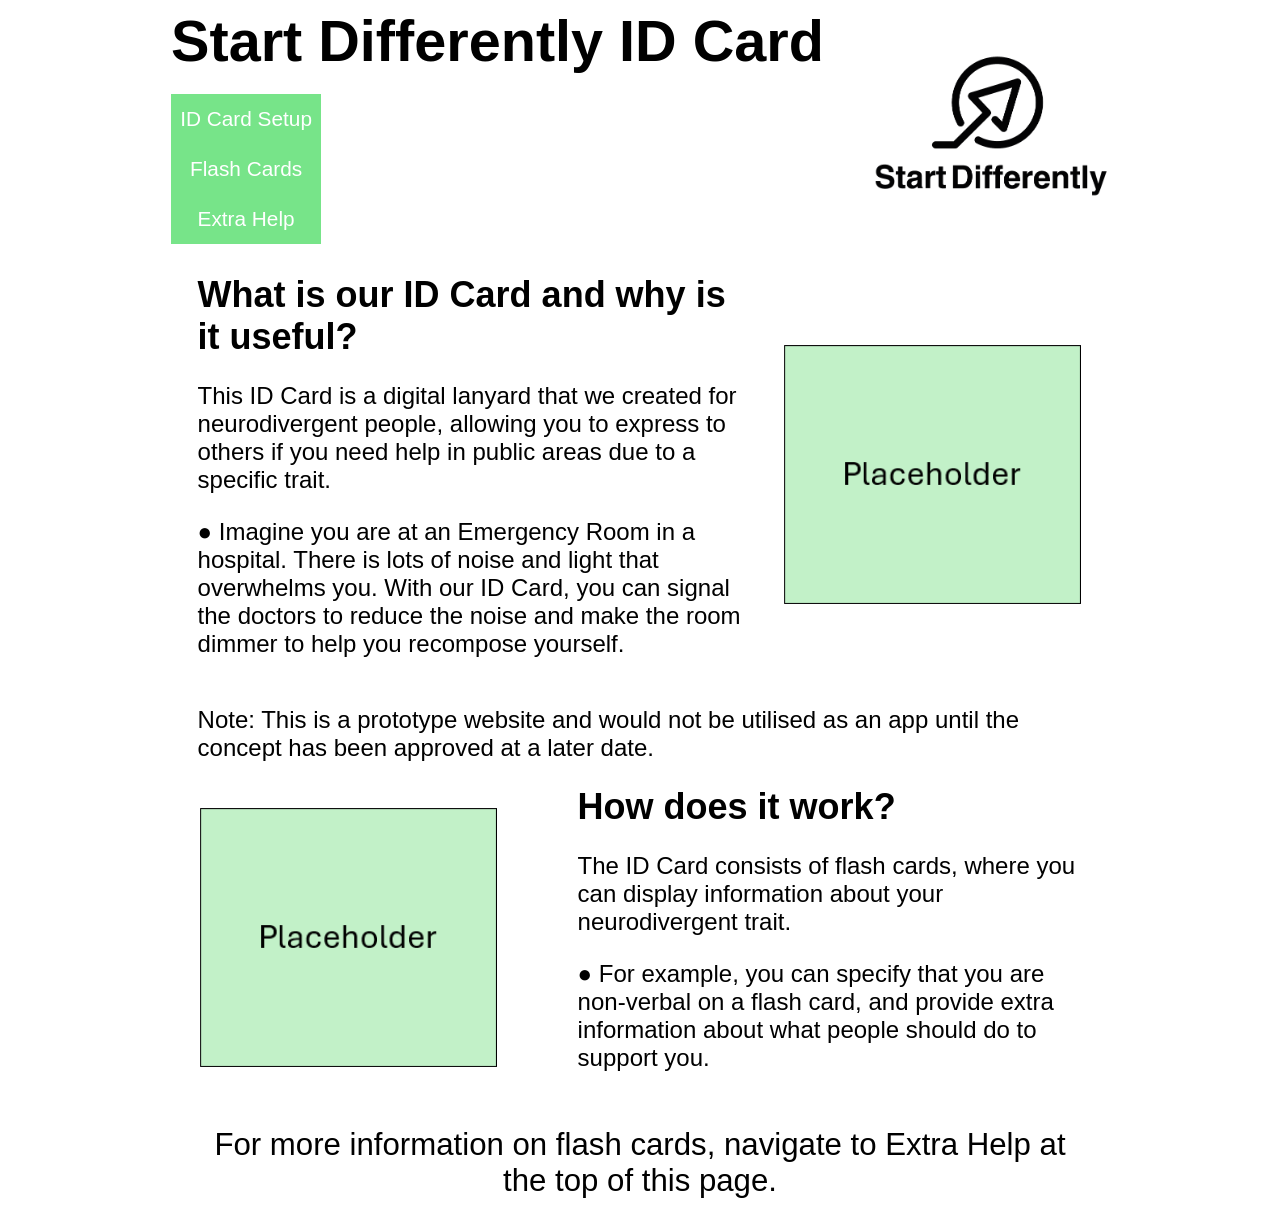
==== index.html @ ea92e4da "Update navigation links and class names in header" ====
<!DOCTYPE html>

<html lang="en">
  <head>
    <meta charset="UTF-8">
    <link href="styles-home&help.css" rel="stylesheet">
    <title>ID Card Home Page</title>
  </head>
  <body>
    <header>
      <div class="header">
        <div class="title">
            <h1>Start Differently ID Card</h1>
            <div class="nav-links">
              <a class="link-btn" href="prototype_setup.html">ID Card Setup</a>
              <a class="link-btn" href="prototype_flash_display.html">Flash Cards</a>
              <a class="link-btn" href="prototype_flash_help.html">Extra Help</a>
            </div>
        </div>
        <img class="logo" src="SD_LOGO_CENTRE_ALIGN_CMYK_BLACK.png">
      </div>
    </header>
    <main>
      <div class="id-card-area">
        <div class="id-description">
          <h2>What is our ID Card and why is it useful?</h2>
          <p>This ID Card is a digital lanyard that we created for neurodivergent people, allowing
            you to express to others if you need help in public areas due to a specific trait.</p>
          <p>● Imagine you are at an Emergency Room in a hospital. There is lots of noise and light that
            overwhelms you. With our ID Card, you can signal the doctors to reduce the noise and make
            the room dimmer to help you recompose yourself.</p>
        </div>
        <div class="id-image">
          <img src="placeholder.png" alt="A lanyard with an ID Card.">
        </div>
      </div>
      <p><emp>Note: This is a prototype website and would not be utilised as an app until the concept 
        has been approved at a later date.</emp></p>

      <div class="flash-card-explanation">
        <div class="flash-image">
          <img src="placeholder.png" alt="A flash card with some information.">
        </div>
        <div class="flash-description">
          <h2>How does it work?</h2>
          <p>The ID Card consists of flash cards, where you can display information about your 
            neurodivergent trait.</p>
          <p>● For example, you can specify that you are non-verbal on a flash card, and provide 
            extra information about what people should do to support you.</p>
        </div>
      </div>
      <p class="attentive">For more information on flash cards, navigate to <emp>Extra Help</emp> at the top of this page.</p>
    </main>
  </body>
</html>
---- styles-home&help.css ----
body {
  font-family: Arial, sans-serif;
  font-size: 1.8rem;
}

main {
  width: 70%;
  margin: 30px auto;
  font-size: 1.5rem;
}

header {
  width: 100%;
}

.header, .id-card-area, .flash-card-explanation {
  display: flex;
  flex-direction: row;
}

.header {
  display: flex;
  flex-direction: row;
  align-items: center;
  justify-content: center;
  gap: 50px;
  width: 1000px;
  margin: 0 auto;
}

.title {
  display: flex;
  flex-direction: column;
  align-items: flex-start;
  gap: 20px;
}

.title h1 {
  margin: 0;
}

.home-nav-links {
  display: flex;
  gap: 12px;
}

.link-btn {
  display: flex;
  align-items: center;
  justify-content: center;
  text-decoration: none;
  cursor: pointer;
  background-color: rgb(119, 228, 137);
  color: white;
  padding: 0;
  width: 150px;
  height: 50px;
  font-size: 1.3rem;
  transition: background-color 0.3s;
}

.link-btn:hover {
  background-color: rgb(27, 244, 63);
}

.logo {
  width: 235px;
  height: auto;
  flex-shrink: 0;
}

img:not(.logo, .img-info) {
  width: 300px;
  height: auto;
}

.img-info {
  width: 700px;
  height: auto;
  display: block;
  margin: 0 auto;
}

.id-card-area {
  gap: 40px;
}

.flash-card-explanation {
  gap: 80px;
}

.id-card-area, .flash-card-explanation {
  display: flex;
  align-items: center;
}

.id-description, .flash-description {
  width: 70%;
}

.attentive {
  font-size: 1.3em;
  text-align: center;
}

hr {
  border: none;
  height: 5px;
  background: linear-gradient(to right, white, grey, white);
}

.align {
  display: flex;
  align-items: center;
  gap: 20px;
}

.align, h2 {
  margin: 0;
}

.circle {
  width: 50px;
  height: 50px;
  background: rgb(156, 241, 129);
  border-radius: 50%;
  display: flex;
  align-items: center;
  justify-content: center;
}

.gap {
  display: flex;
  flex-direction: column;
  gap: 50px;
}
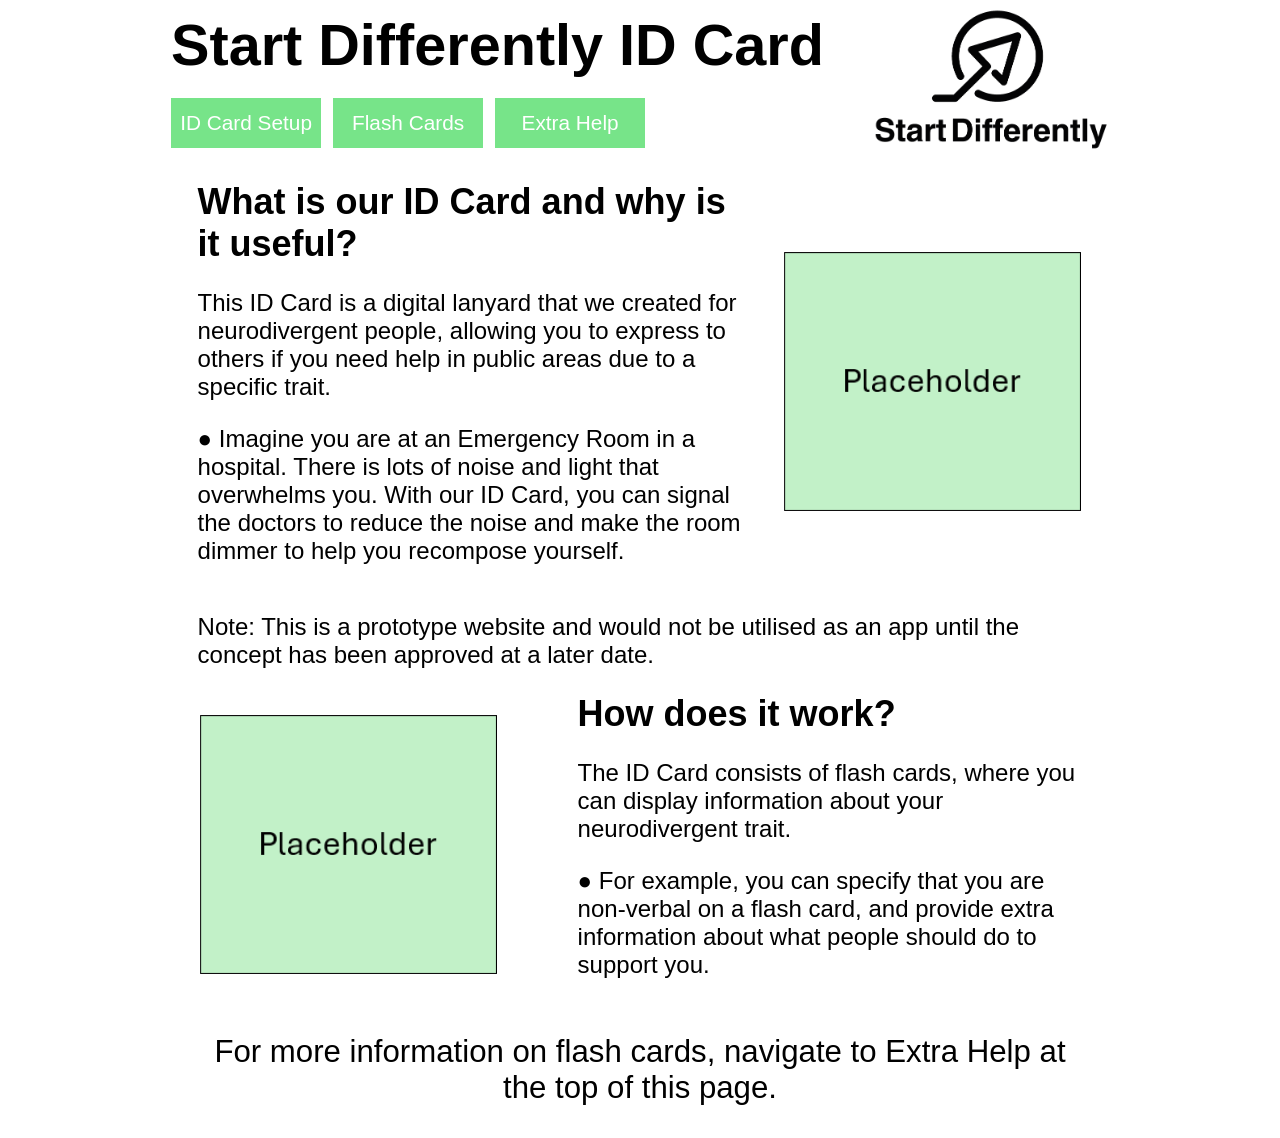
==== commit 9b11d121: "Rename nav-links to home-nav-links" ====
--- a/index.html
+++ b/index.html
@@ -11,7 +11,7 @@
       <div class="header">
         <div class="title">
             <h1>Start Differently ID Card</h1>
-            <div class="nav-links">
+            <div class="home-nav-links">
               <a class="link-btn" href="prototype_setup.html">ID Card Setup</a>
               <a class="link-btn" href="prototype_flash_display.html">Flash Cards</a>
               <a class="link-btn" href="prototype_flash_help.html">Extra Help</a>
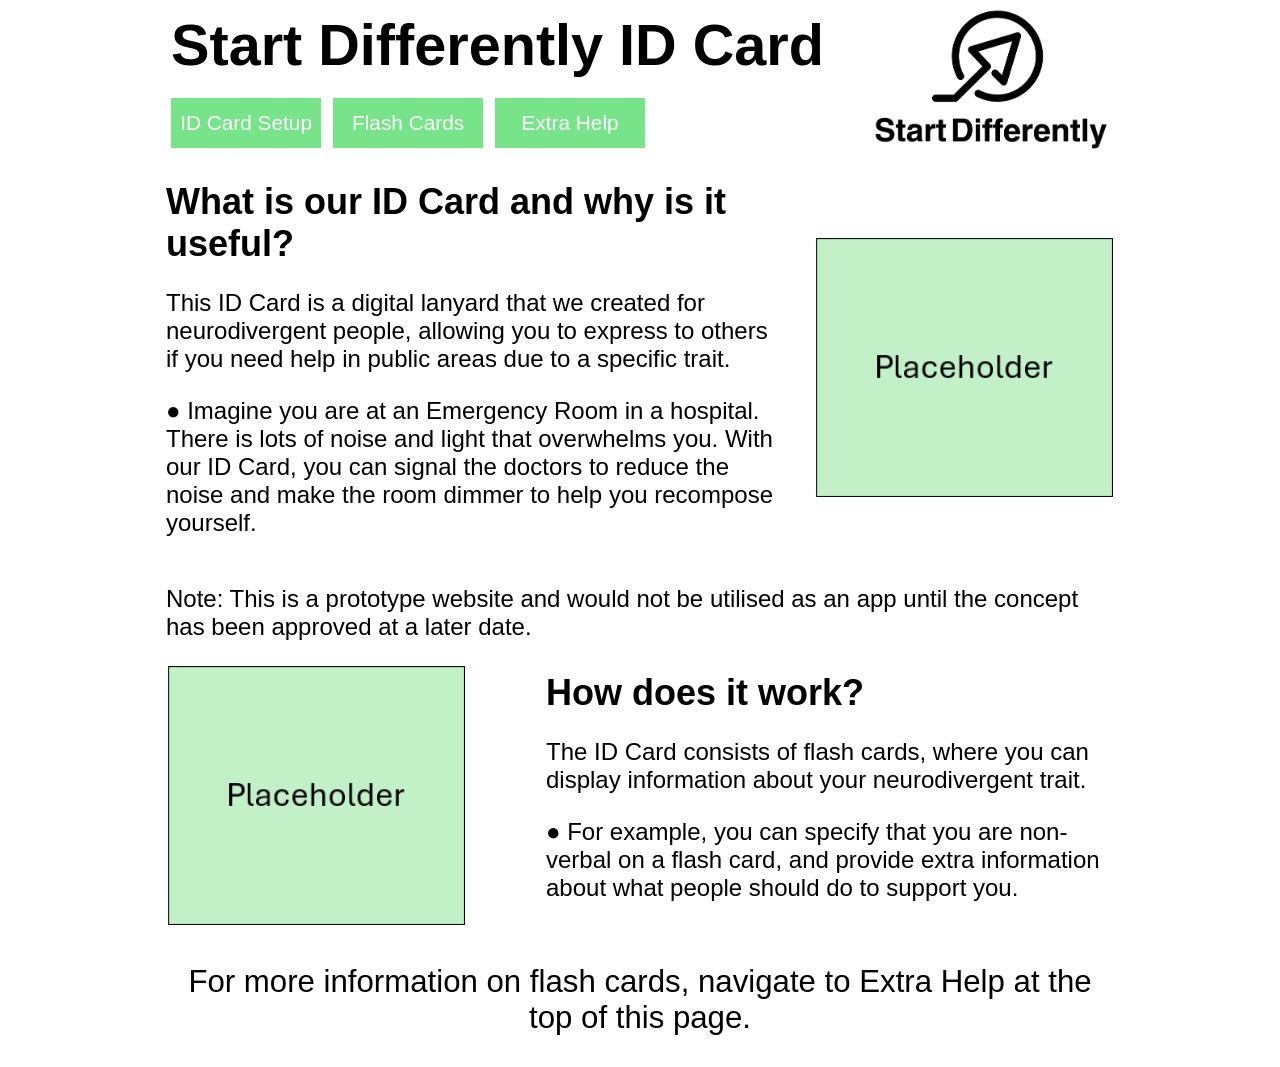
==== commit f9fea204: "Change title to 'StartDifferently ID Card'" ====
--- a/index.html
+++ b/index.html
@@ -4,7 +4,7 @@
   <head>
     <meta charset="UTF-8">
     <link href="styles-home&help.css" rel="stylesheet">
-    <title>ID Card Home Page</title>
+    <title>StartDifferently ID Card</title>
   </head>
   <body>
     <header>
--- a/styles-home&help.css
+++ b/styles-home&help.css
@@ -4,7 +4,7 @@
 }
 
 main {
-  width: 70%;
+  width: 75%;
   margin: 30px auto;
   font-size: 1.5rem;
 }
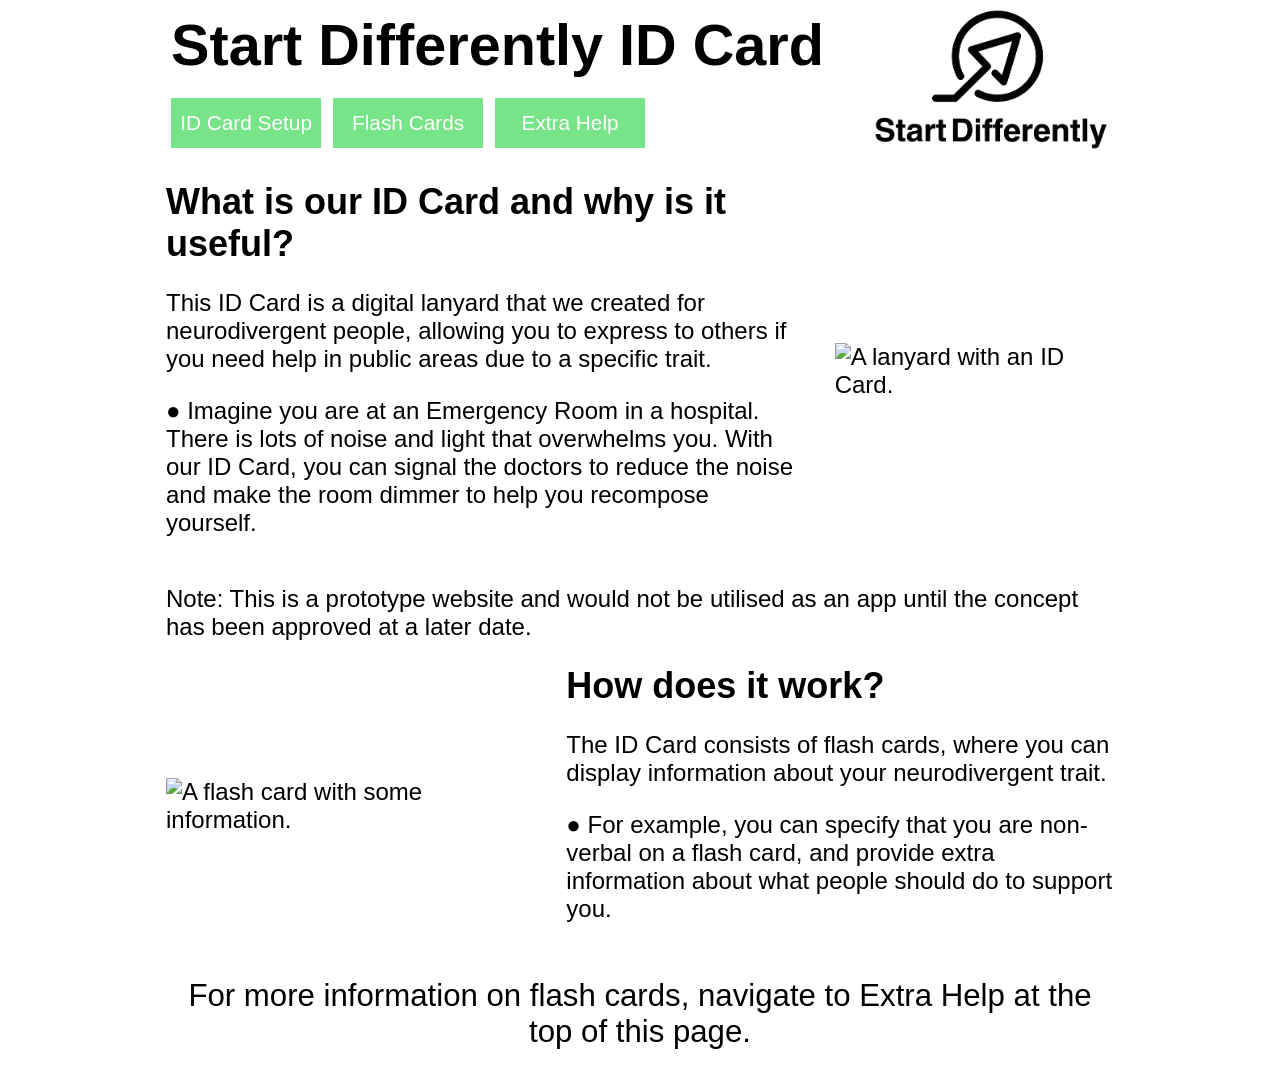
==== commit 22fba6e6: "Update image sources in index.html" ====
--- a/index.html
+++ b/index.html
@@ -31,7 +31,7 @@
             the room dimmer to help you recompose yourself.</p>
         </div>
         <div class="id-image">
-          <img src="placeholder.png" alt="A lanyard with an ID Card.">
+          <img src="lanyard.png" alt="A lanyard with an ID Card.">
         </div>
       </div>
       <p><emp>Note: This is a prototype website and would not be utilised as an app until the concept 
@@ -39,7 +39,7 @@
 
       <div class="flash-card-explanation">
         <div class="flash-image">
-          <img src="placeholder.png" alt="A flash card with some information.">
+          <img src="flash-card.png" alt="A flash card with some information.">
         </div>
         <div class="flash-description">
           <h2>How does it work?</h2>
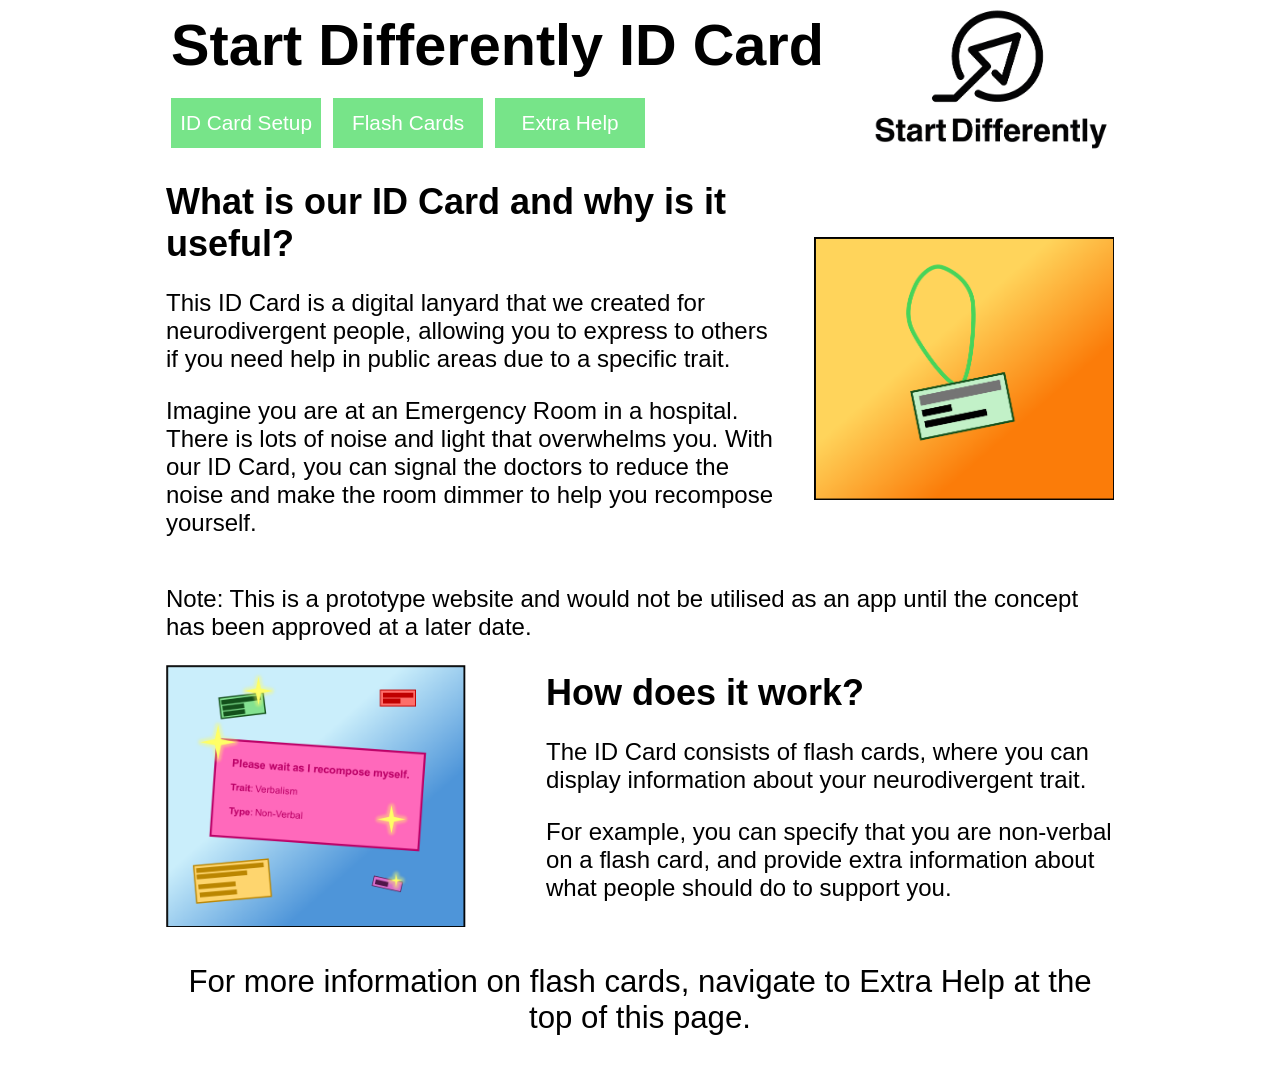
==== commit d18c67d8: "Fix formatting issues in ID Card description" ====
--- a/index.html
+++ b/index.html
@@ -26,7 +26,7 @@
           <h2>What is our ID Card and why is it useful?</h2>
           <p>This ID Card is a digital lanyard that we created for neurodivergent people, allowing
             you to express to others if you need help in public areas due to a specific trait.</p>
-          <p>● Imagine you are at an Emergency Room in a hospital. There is lots of noise and light that
+          <p>Imagine you are at an Emergency Room in a hospital. There is lots of noise and light that
             overwhelms you. With our ID Card, you can signal the doctors to reduce the noise and make
             the room dimmer to help you recompose yourself.</p>
         </div>
@@ -45,7 +45,7 @@
           <h2>How does it work?</h2>
           <p>The ID Card consists of flash cards, where you can display information about your 
             neurodivergent trait.</p>
-          <p>● For example, you can specify that you are non-verbal on a flash card, and provide 
+          <p>For example, you can specify that you are non-verbal on a flash card, and provide 
             extra information about what people should do to support you.</p>
         </div>
       </div>
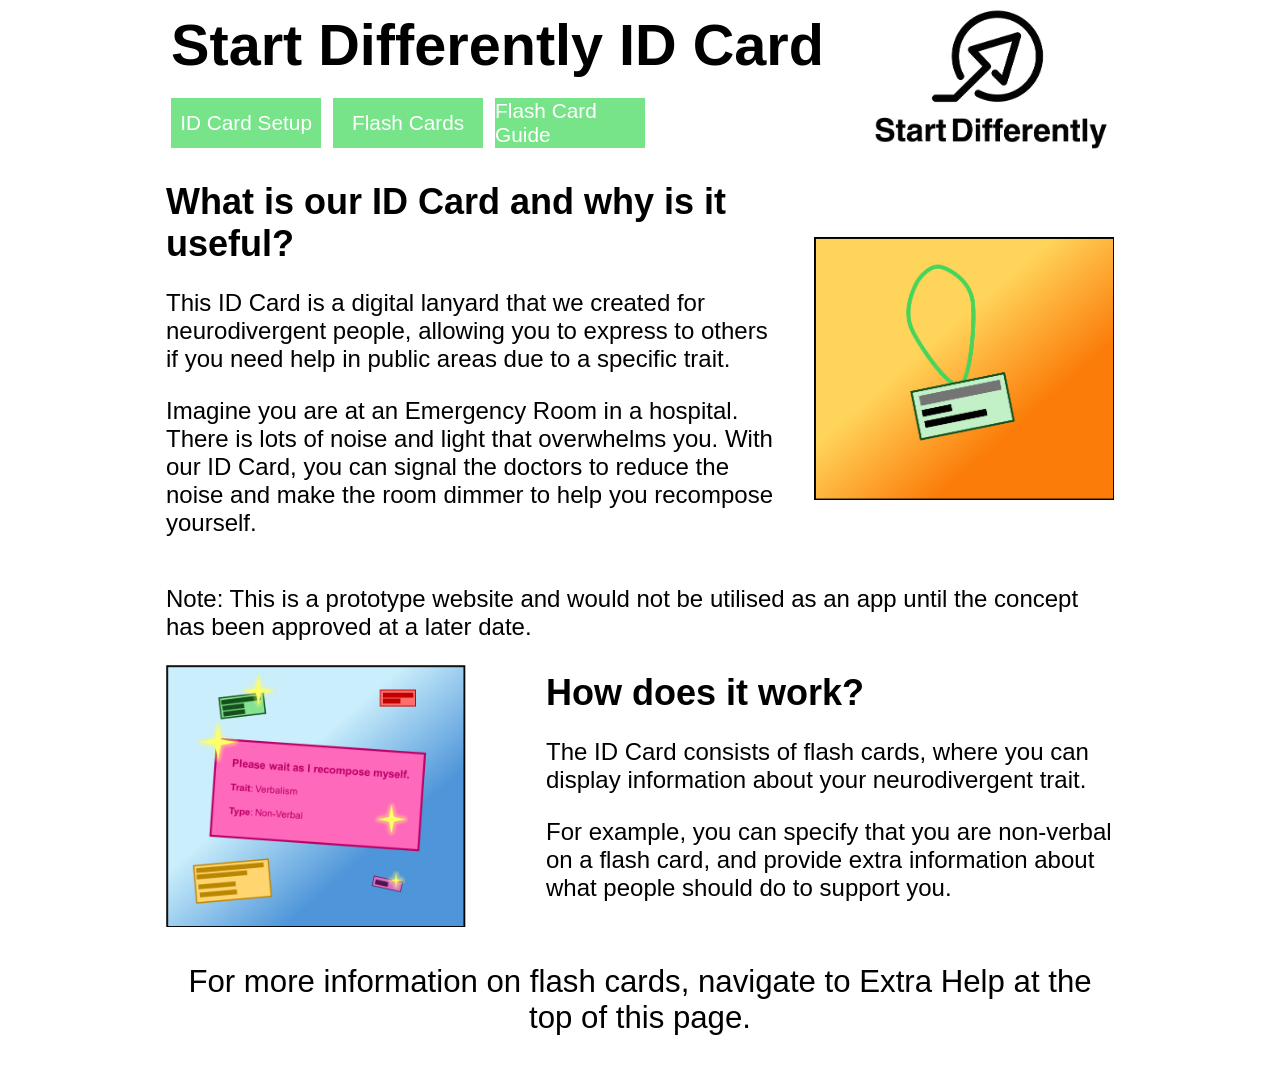
==== commit bd623f3c: "Rename 'Extra Help' link to 'Flash Card Guide'" ====
--- a/index.html
+++ b/index.html
@@ -14,7 +14,7 @@
             <div class="home-nav-links">
               <a class="link-btn" href="prototype_setup.html">ID Card Setup</a>
               <a class="link-btn" href="prototype_flash_display.html">Flash Cards</a>
-              <a class="link-btn" href="prototype_flash_help.html">Extra Help</a>
+              <a class="link-btn font-ui" href="prototype_flash_help.html">Flash Card Guide</a>
             </div>
         </div>
         <img class="logo" src="SD_LOGO_CENTRE_ALIGN_CMYK_BLACK.png">
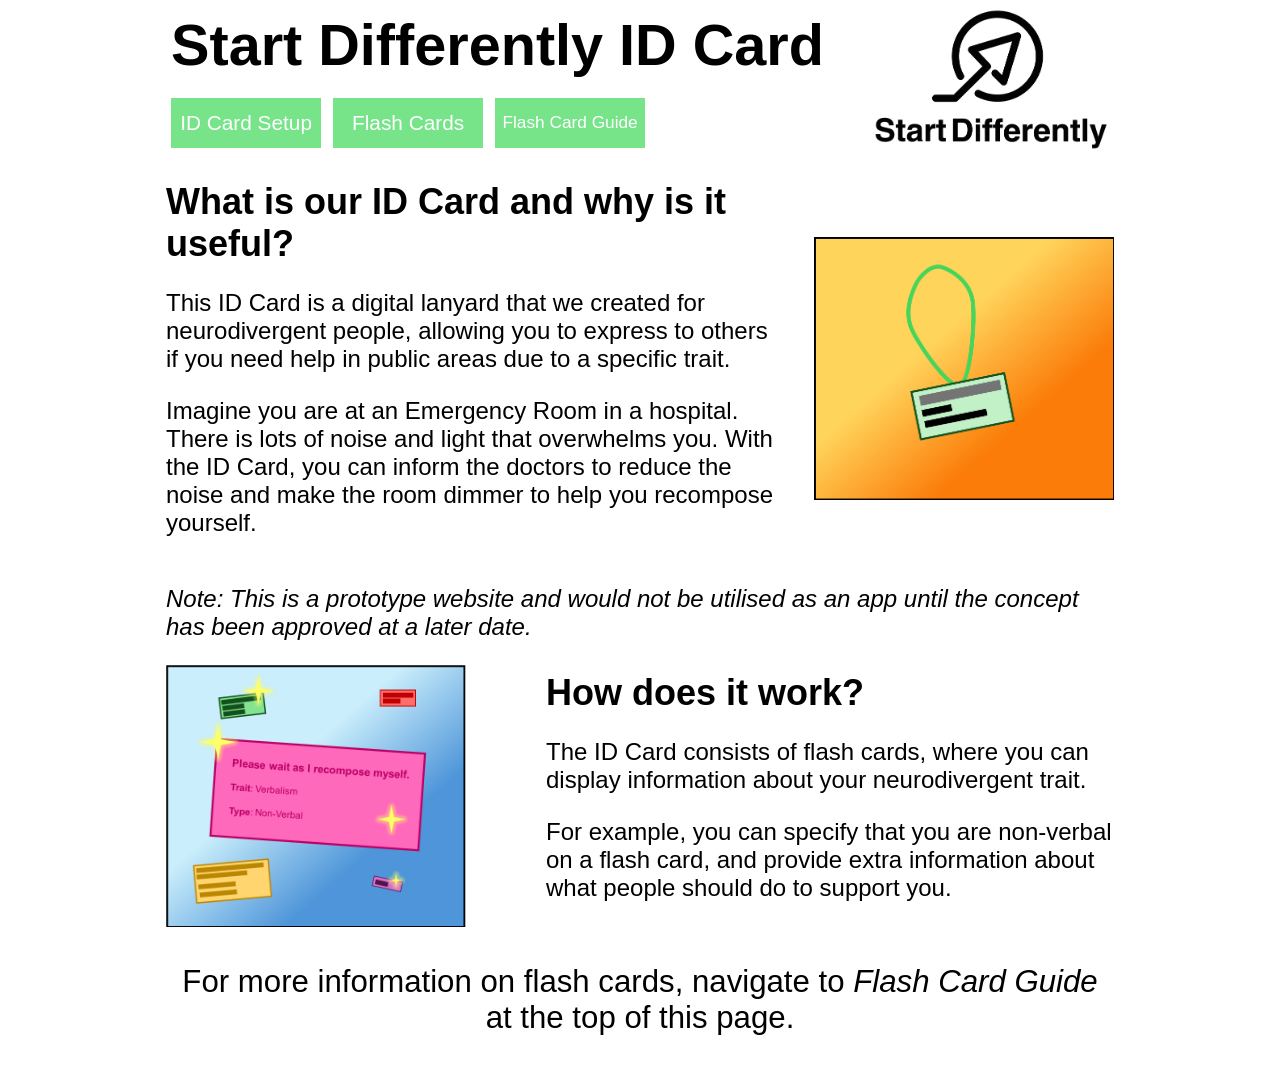
==== commit d8fd0462: "Fix HTML tags for emphasis in index.html" ====
--- a/index.html
+++ b/index.html
@@ -27,15 +27,15 @@
           <p>This ID Card is a digital lanyard that we created for neurodivergent people, allowing
             you to express to others if you need help in public areas due to a specific trait.</p>
           <p>Imagine you are at an Emergency Room in a hospital. There is lots of noise and light that
-            overwhelms you. With our ID Card, you can signal the doctors to reduce the noise and make
+            overwhelms you. With the ID Card, you can inform the doctors to reduce the noise and make
             the room dimmer to help you recompose yourself.</p>
         </div>
         <div class="id-image">
           <img src="lanyard.png" alt="A lanyard with an ID Card.">
         </div>
       </div>
-      <p><emp>Note: This is a prototype website and would not be utilised as an app until the concept 
-        has been approved at a later date.</emp></p>
+      <p><em>Note: This is a prototype website and would not be utilised as an app until the concept 
+        has been approved at a later date.</em></p>
 
       <div class="flash-card-explanation">
         <div class="flash-image">
@@ -49,7 +49,7 @@
             extra information about what people should do to support you.</p>
         </div>
       </div>
-      <p class="attentive">For more information on flash cards, navigate to <emp>Extra Help</emp> at the top of this page.</p>
+      <p class="attentive">For more information on flash cards, navigate to <em>Flash Card Guide</em> at the top of this page.</p>
     </main>
   </body>
 </html>
--- a/styles-home&help.css
+++ b/styles-home&help.css
@@ -61,6 +61,10 @@
 
 .link-btn:hover {
   background-color: rgb(27, 244, 63);
+}
+
+.font-ui {
+  font-size: 0.6em;
 }
 
 .logo {
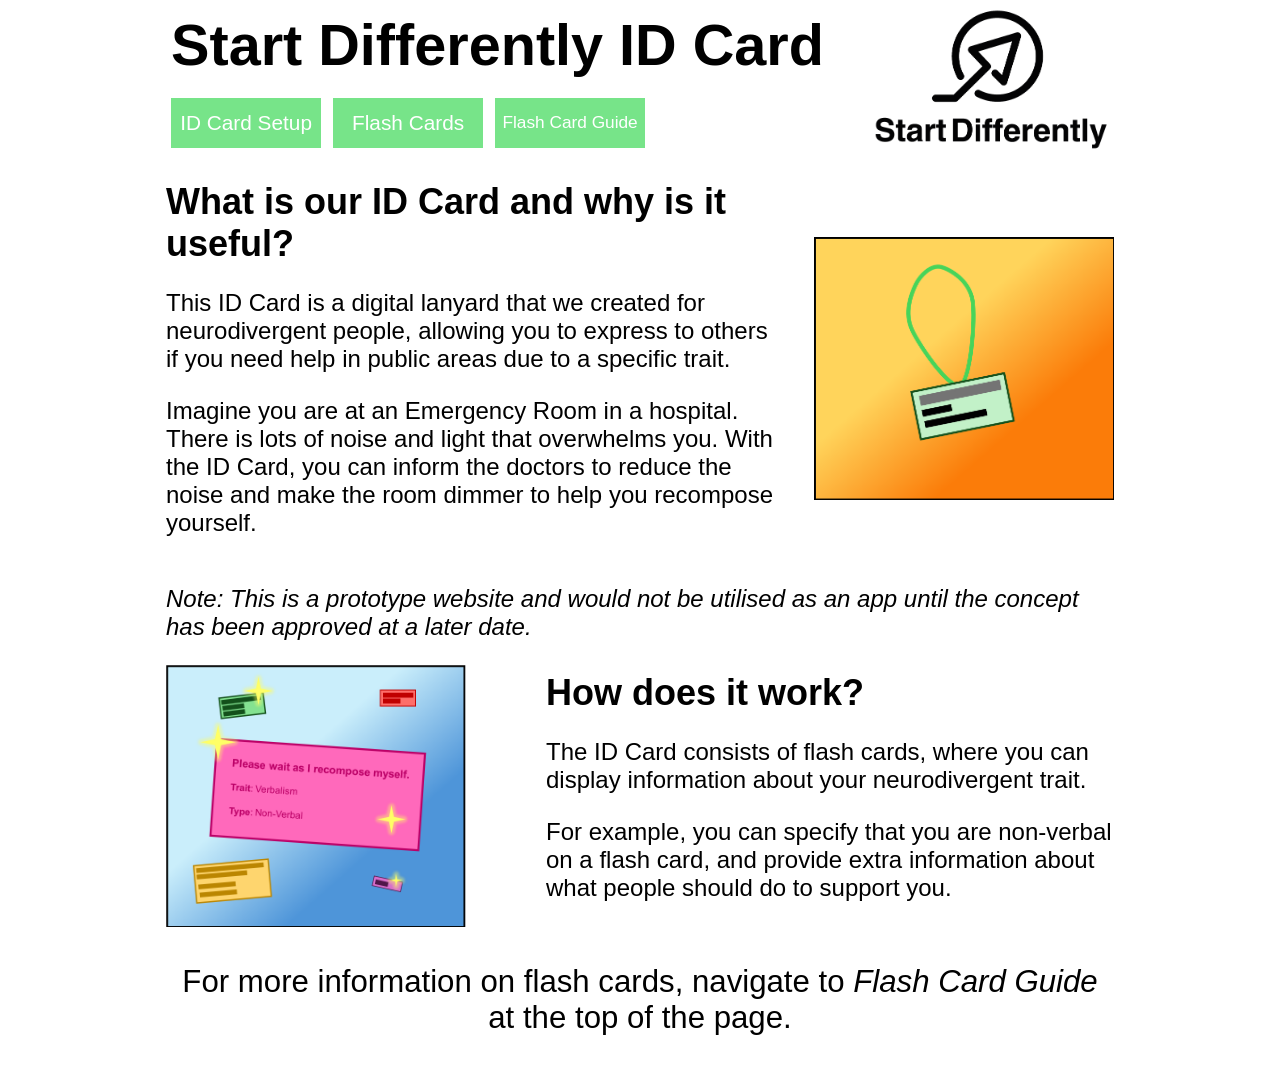
==== commit f4f0c4f7: "Fix wording in flash card information paragraph" ====
--- a/index.html
+++ b/index.html
@@ -49,7 +49,7 @@
             extra information about what people should do to support you.</p>
         </div>
       </div>
-      <p class="attentive">For more information on flash cards, navigate to <em>Flash Card Guide</em> at the top of this page.</p>
+      <p class="attentive">For more information on flash cards, navigate to <em>Flash Card Guide</em> at the top of the page.</p>
     </main>
   </body>
 </html>
